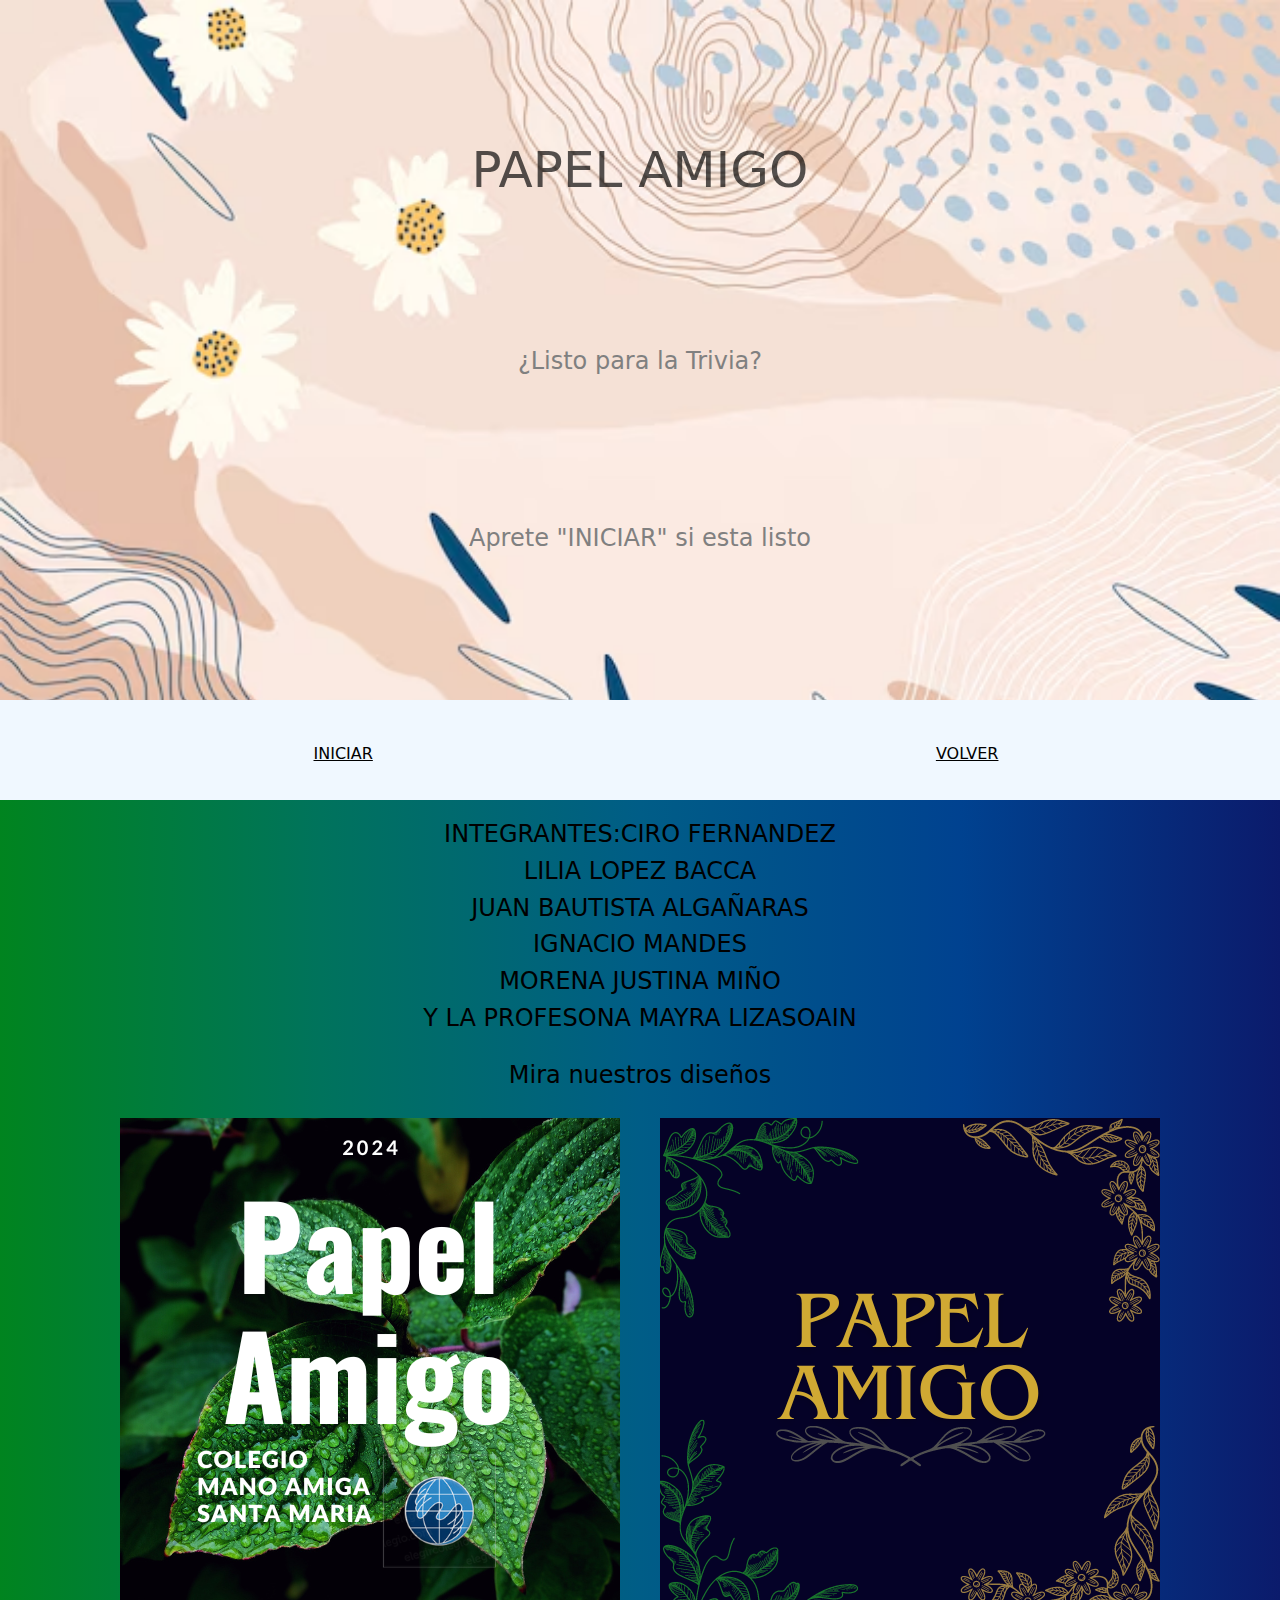
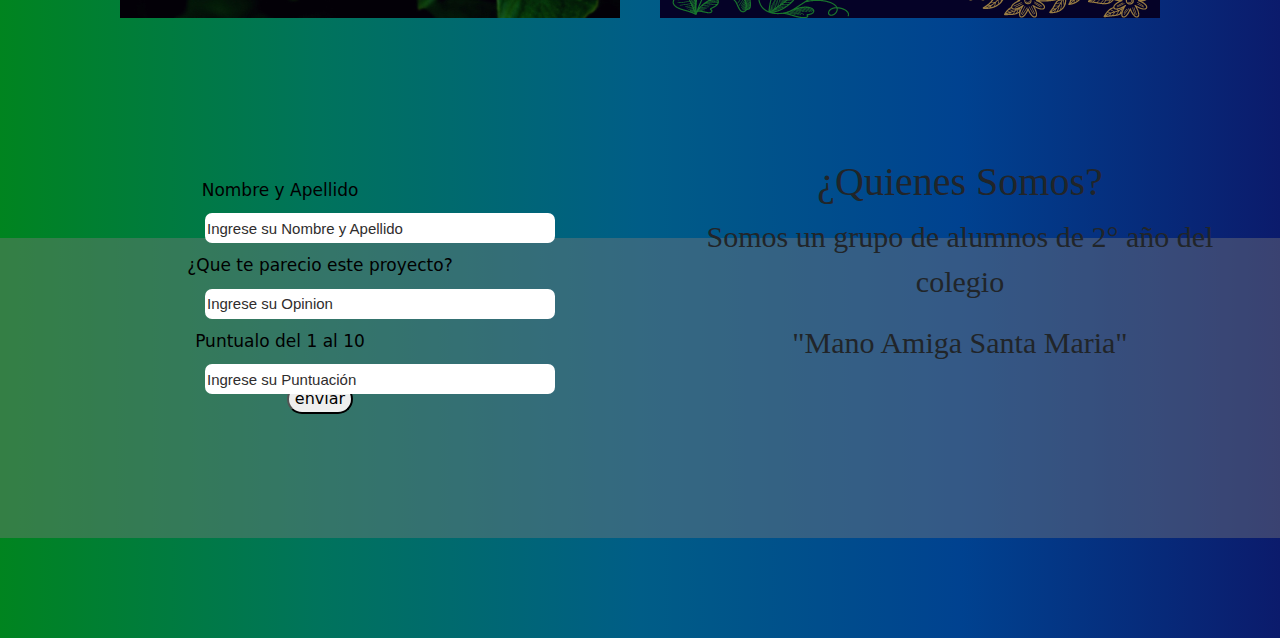
==== index.html @ 311c7568 "first commit" ====
<!DOCTYPE html>
<html lang="es_AR">
<head>
    <meta charset="UTF-8">
    <meta name="viport" content="width=device-width, initial-scale=1.0">

    <meta name="author" content="Ciro Fernandez, Mayra Lizasoain, Lilia Lopez Vaca ">

    <meta name="description" content="Papel Reciclado">

    <meta name="keywords" content="Feria de ciencias">

    

    <link rel="icon" type="imagen/x-icon" href="img/2.png">
    
    <title>Papel Reciclado</title>
    <link href="https://cdn.jsdelivr.net/npm/bootstrap@5.3.3/dist/css/bootstrap.min.css" rel="stylesheet" integrity="sha384-QWTKZyjpPEjISv5WaRU9OFeRpok6YctnYmDr5pNlyT2bRjXh0JMhjY6hW+ALEwIH" crossorigin="anonymous">
    <link rel="stylesheet" type="text/css" href="estilo.css">
</head>
<body>
 <header>
     <h1>PAPEL AMIGO</h1>
     <h2>¿Listo para la Trivia?</h2>
     <h2>Aprete "INICIAR" si esta listo</h2>
    </header>
     <nav>
         <ul>
           <li><a href="trivia.html" target="blank">INICIAR</a></li> 
           <li><a href="index.html" target="blank">VOLVER</a></li> 
         </ul>
     </nav>
     <div>
        <h2>INTEGRANTES:CIRO FERNANDEZ</h2>
        <h2>LILIA LOPEZ BACCA</h2>
        <h2>JUAN BAUTISTA ALGAÑARAS</h2>
        <h2>IGNACIO MANDES</h2>
        <h2>MORENA JUSTINA MIÑO</h2>
        <h2> Y LA PROFESONA MAYRA LIZASOAIN</h2>
    </div>
     <h2>Mira nuestros diseños</h2>
     <section>
        <div>
            <img src="img/1.png" width="500">
        </div>
        
        <div>
            <img src="img/2.png">           
        </div>
            
    </section>

 
    <footer>

        <div class="pepe">
            <label class="text-label">Nombre y Apellido</label>
            <input type="text" placeholder="Ingrese su Nombre y Apellido" id="nombre">
            <label>¿Que te parecio este proyecto?</label>
            <input type="text" placeholder="Ingrese su Opinion" id="opinion">
            <label class="text-label">Puntualo del 1 al 10</label>
            <input type="number" placeholder="Ingrese su Puntuación" id="puntuacion">
            <button onclick="enviar()">enviar</button>
           <div id="boxdato">
            
           </div>
        </div>
        <div class="info">
                <h3>¿Quienes Somos?</h3>
                <p>Somos un grupo de alumnos de 2° año del colegio</p>
                <p>"Mano Amiga Santa Maria"</p>
        </div>


    </footer>
        <script src="javvaindex.js"></script>
         <script src="https://cdn.jsdelivr.net/npm/bootstrap@5.3.3/dist/js/bootstrap.bundle.min.js" integrity="sha384-YvpcrYf0tY3lHB60NNkmXc5s9fDVZLESaAA55NDzOxhy9GkcIdslK1eN7N6jIeHz" crossorigin="anonymous"></script>
</body>
</html>
---- estilo.css ----
* {
  margin: 0px;
}

section {
  display: grid;
  grid-template-columns: 1fr 1fr;
}

nav {
  display: flex;
  flex-direction: row;
  flex-wrap: nowrap;
  align-content: center;
  justify-content: space-around;
  height: 100px;
  flex-direction: column;
  background-color: aliceblue;
}

ul {
  display: flex;
  flex-direction: row;
  justify-content: space-around
}

li {
  display: flex;
  padding: 10px;
  list-style: none;
  height: 60px;
  position: relative;
  top: 20px;
}

header {
  display: flex;
  flex-direction: column;
  align-items: center;
  background-color: #95eb77;
  height: 700px;
  justify-content: space-evenly;
  background-image: url(img/fondo.png);
  background-repeat: no-repeat;
  background-size: cover;
}

body {

  background-image: linear-gradient(to right, #00841f, #00735c, #005d87, #004290, #0b1b6c);
  height: 10px;
}

h1 {
  color: rgba(0, 0, 0, 0.671);
  /* verde medio para encabezados */
  font-size: 50px;
}

p {
  font-size: 20px;


}

a {
  color: black;
  /* azul claro para enlaces */
}

.button {
  background-color: #03A9F4;
  /* azul claro para botones */

}

button {
  border-radius: 20px;

}

body header h2 {
  color: gray;
}

div {
  padding: 10px;
  text-align: center;
  padding: 20px;

}

footer  {
  display: grid;
  grid-template-columns:1fr 1fr ;
  background-color: #7d7a7a6b;
  height: 300px;
  text-align: center;
  align-content: center;
  position: relative;
  top: 200px;
}




input {
  position: relative;
  top: 10px;
  left: 60px;
  border: none;
  border-radius: 7px;
  width: 350px;
  height: 30px;
}

input::placeholder {
  font-size: 15px;
  color: #2f2d2d;
  font-family: Arial, Helvetica, sans-serif;
}

.info {

  font-family: Cambria, Cochin, Georgia, Times, 'Times New Roman', serif;
}

.info h3 {
  font-size: 40px;
}

.info p {
  font-size: 30px;
}

.text-label {
  position: relative;
  left: -40px;
}


label {
  color: #000;
  padding-top: 20px;
  font-size: 17px;
}

div h2 {
  color: #000;
}

section h2 {
  text-align: center;


}

section {
  display: flex;
  flex-direction: column 1fr 1fr;
  justify-content: center;

}
.pepe{
  display: flex;
  flex-direction: column;
  align-items: center;
  height: 500px;
}

body h2 {
  text-align: center;
  color: #000;
  font-size: x-large;
}
div h2{
  text-align: center;
}
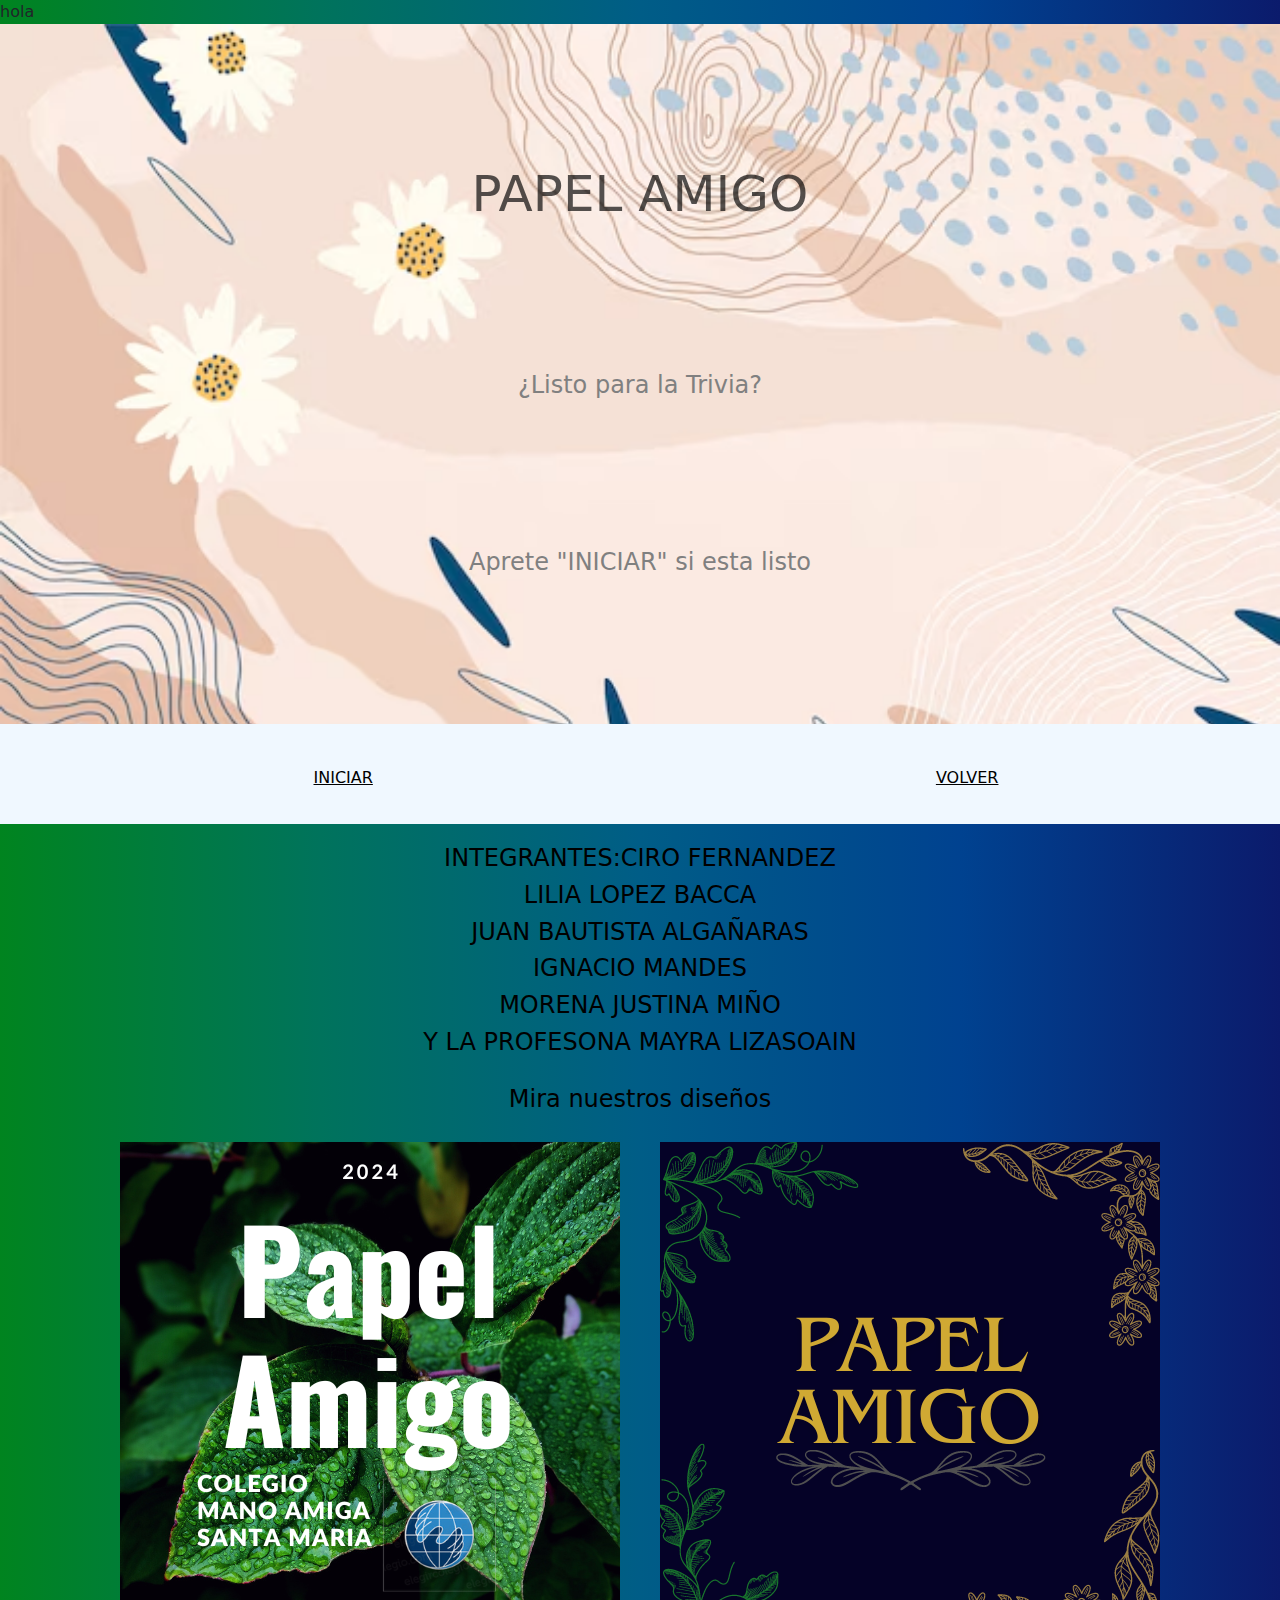
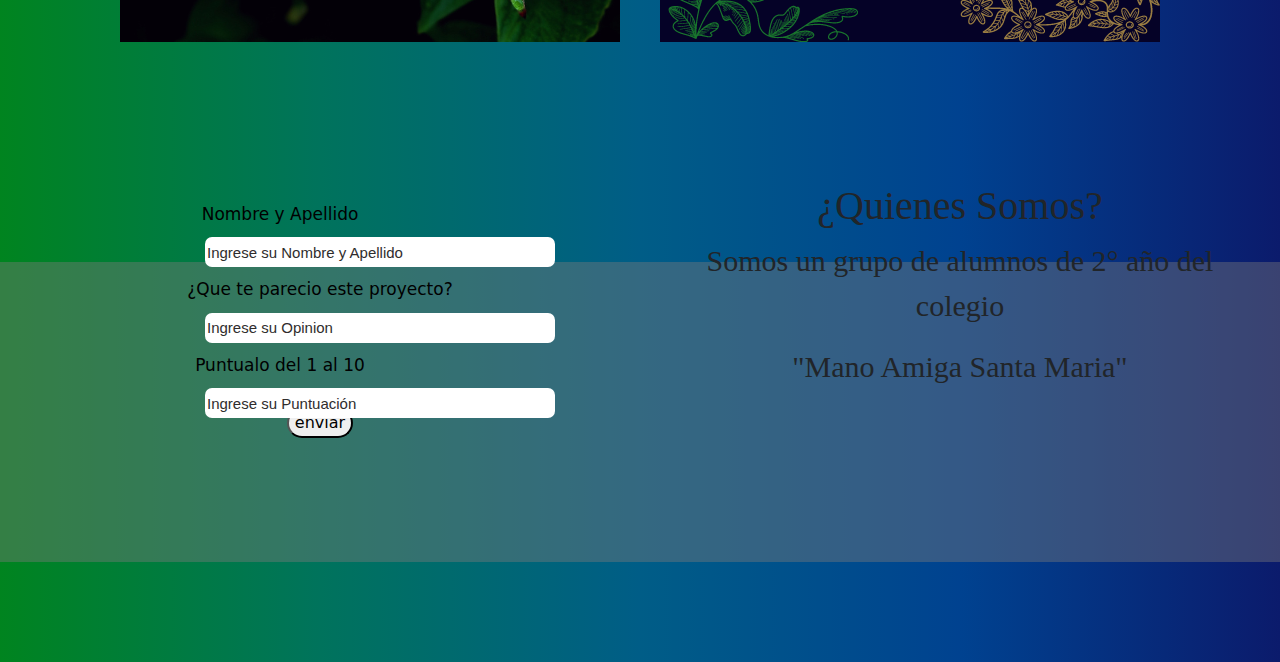
==== commit ef25d4d7: "first commit" ====
--- a/index.html
+++ b/index.html
@@ -9,6 +9,7 @@
     <meta name="description" content="Papel Reciclado">
 
     <meta name="keywords" content="Feria de ciencias">
+    hola
 
     
 
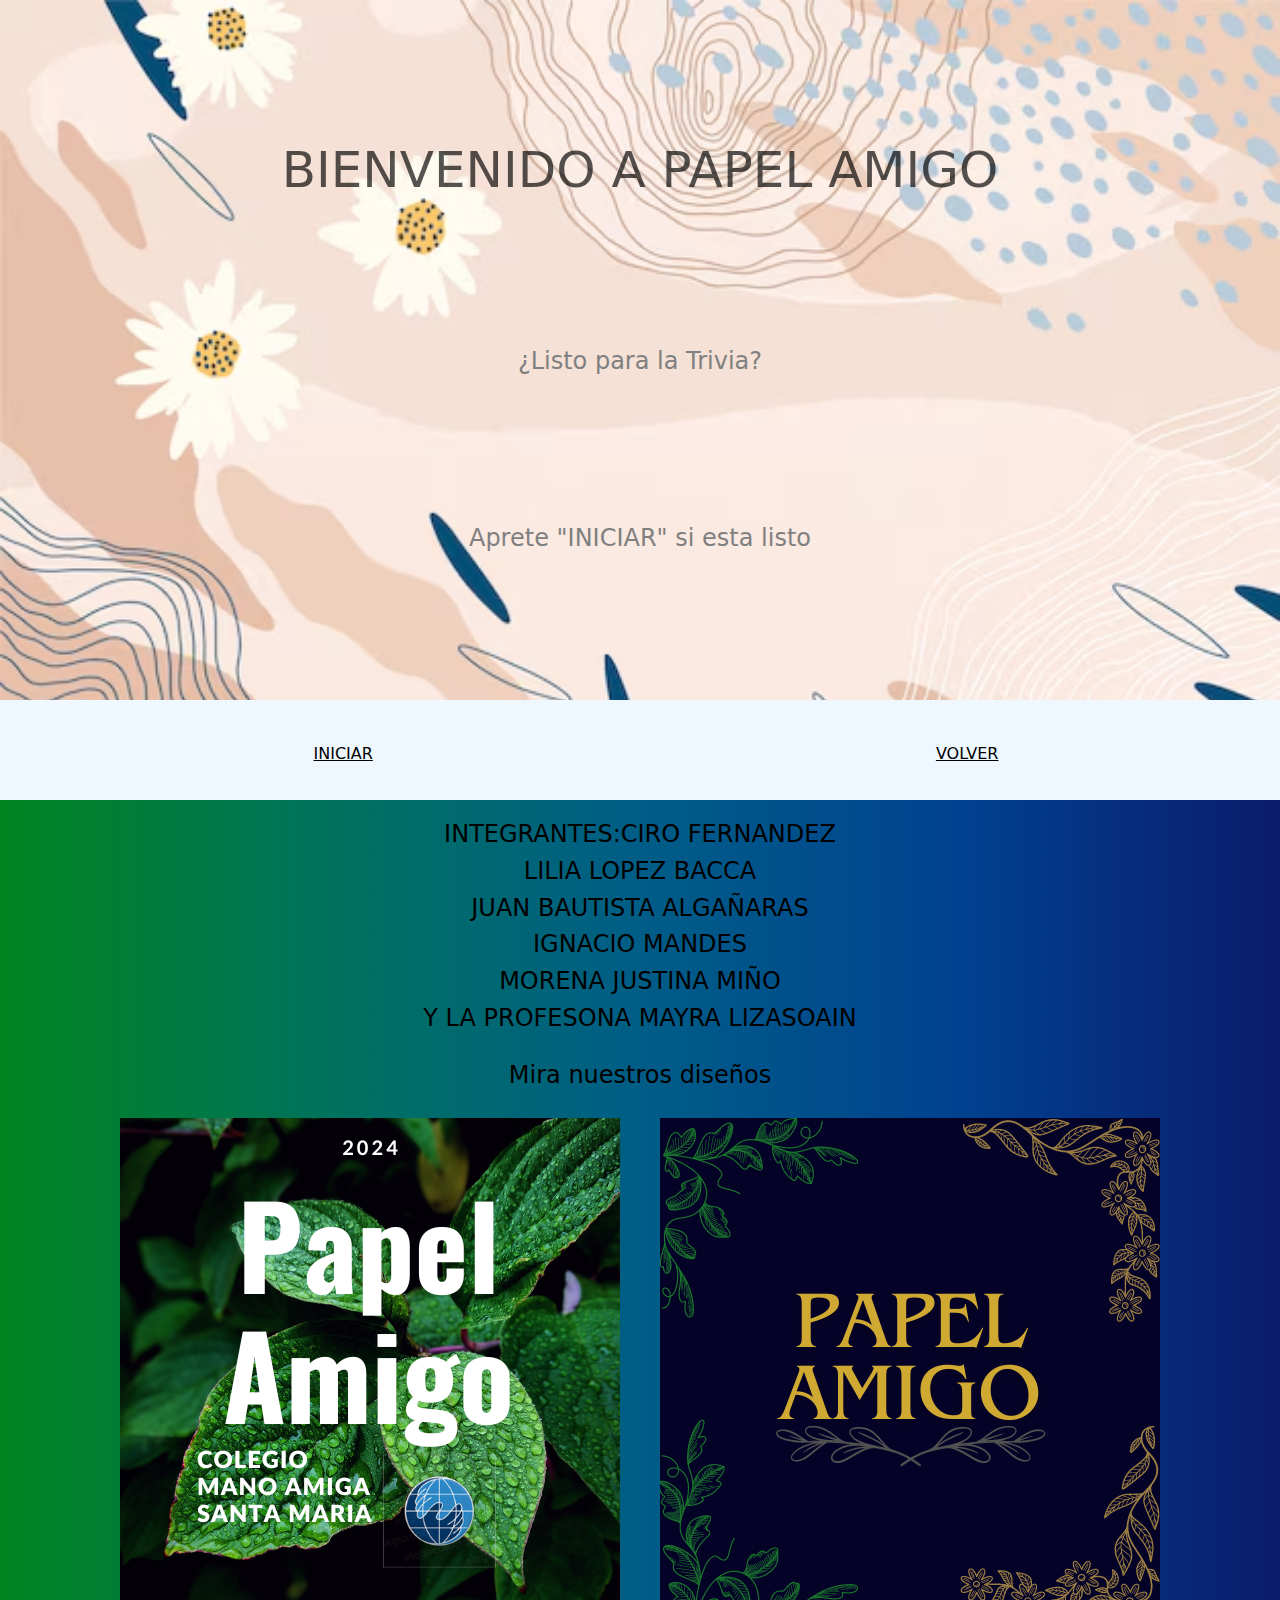
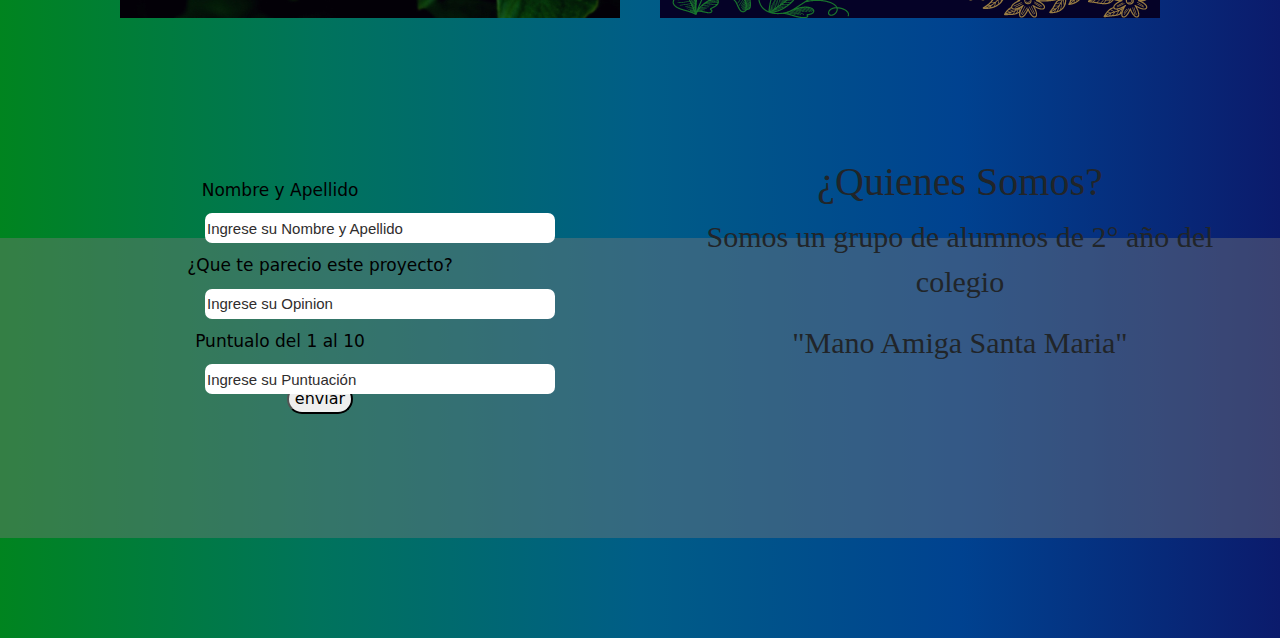
==== commit 6732b9ea: "agrege un bienvenidos" ====
--- a/index.html
+++ b/index.html
@@ -9,7 +9,6 @@
     <meta name="description" content="Papel Reciclado">
 
     <meta name="keywords" content="Feria de ciencias">
-    hola
 
     
 
@@ -21,7 +20,7 @@
 </head>
 <body>
  <header>
-     <h1>PAPEL AMIGO</h1>
+     <h1>BIENVENIDO A PAPEL AMIGO</h1> 
      <h2>¿Listo para la Trivia?</h2>
      <h2>Aprete "INICIAR" si esta listo</h2>
     </header>
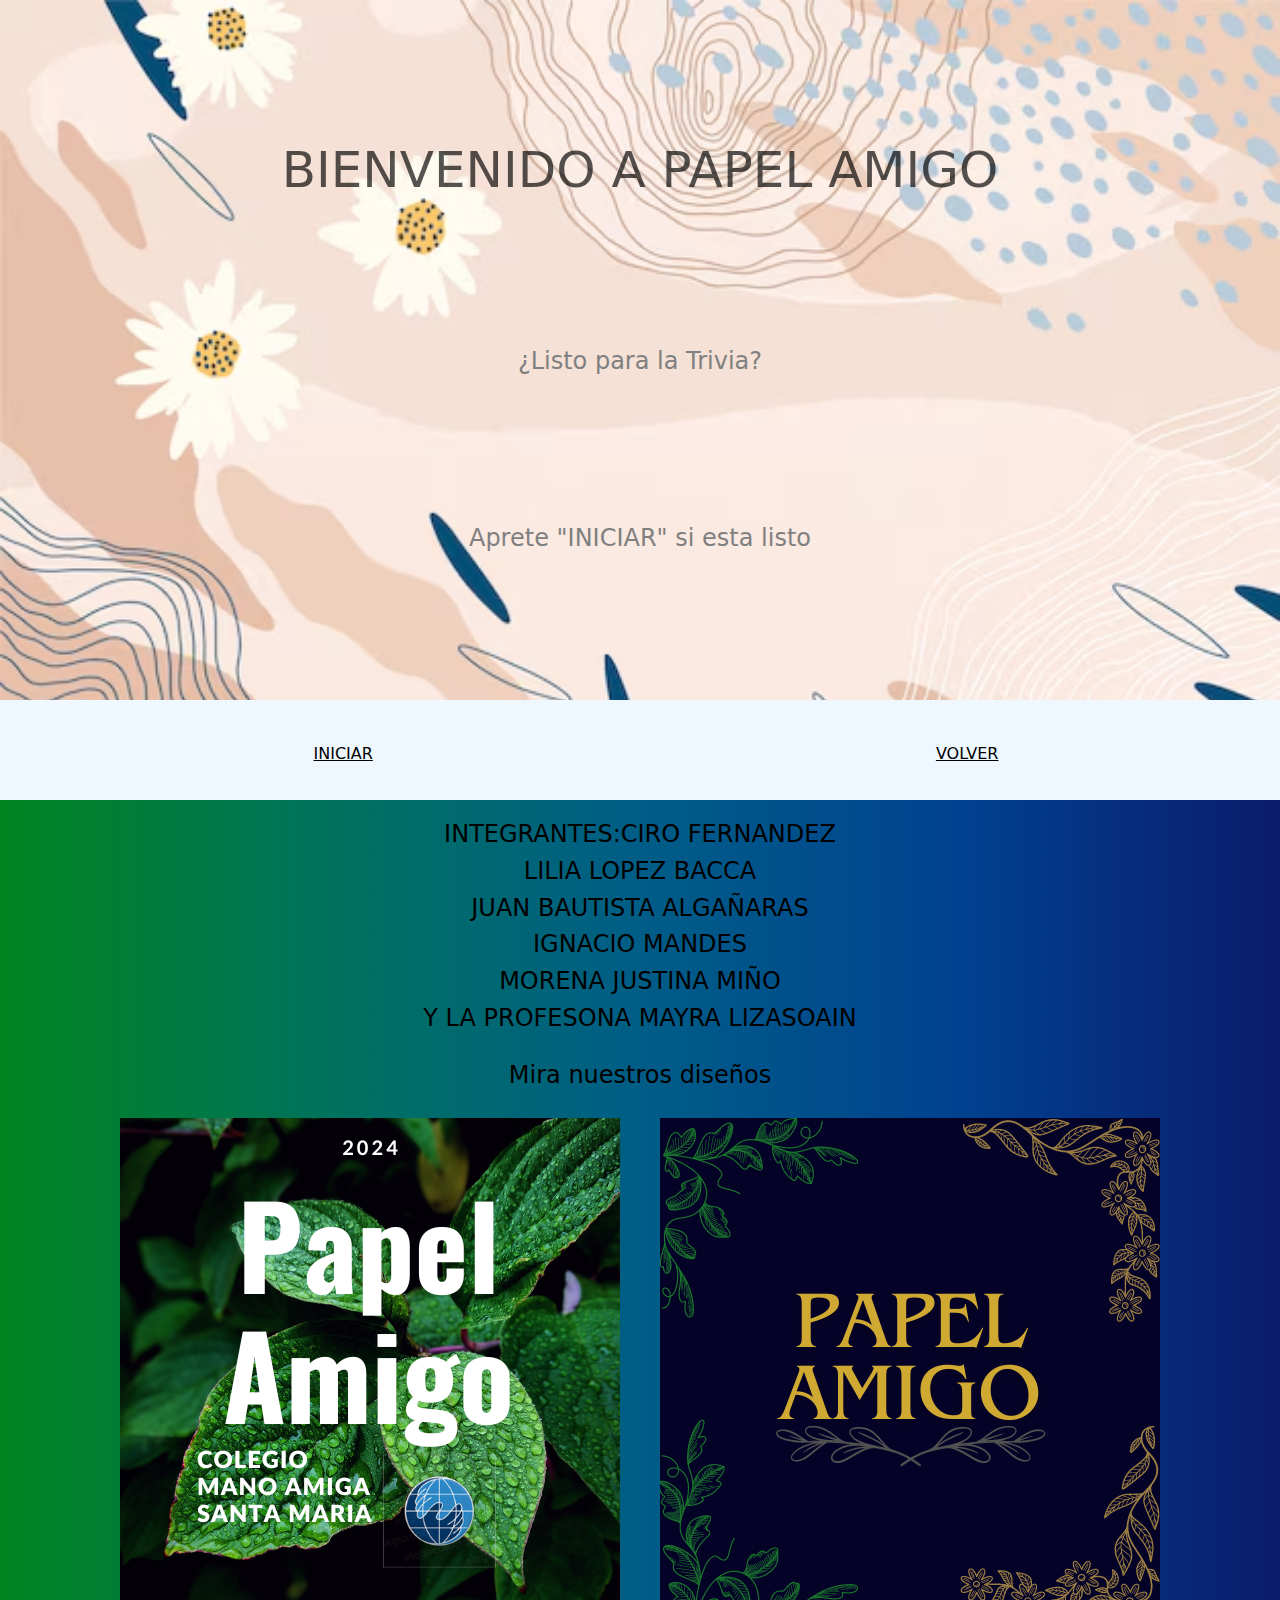
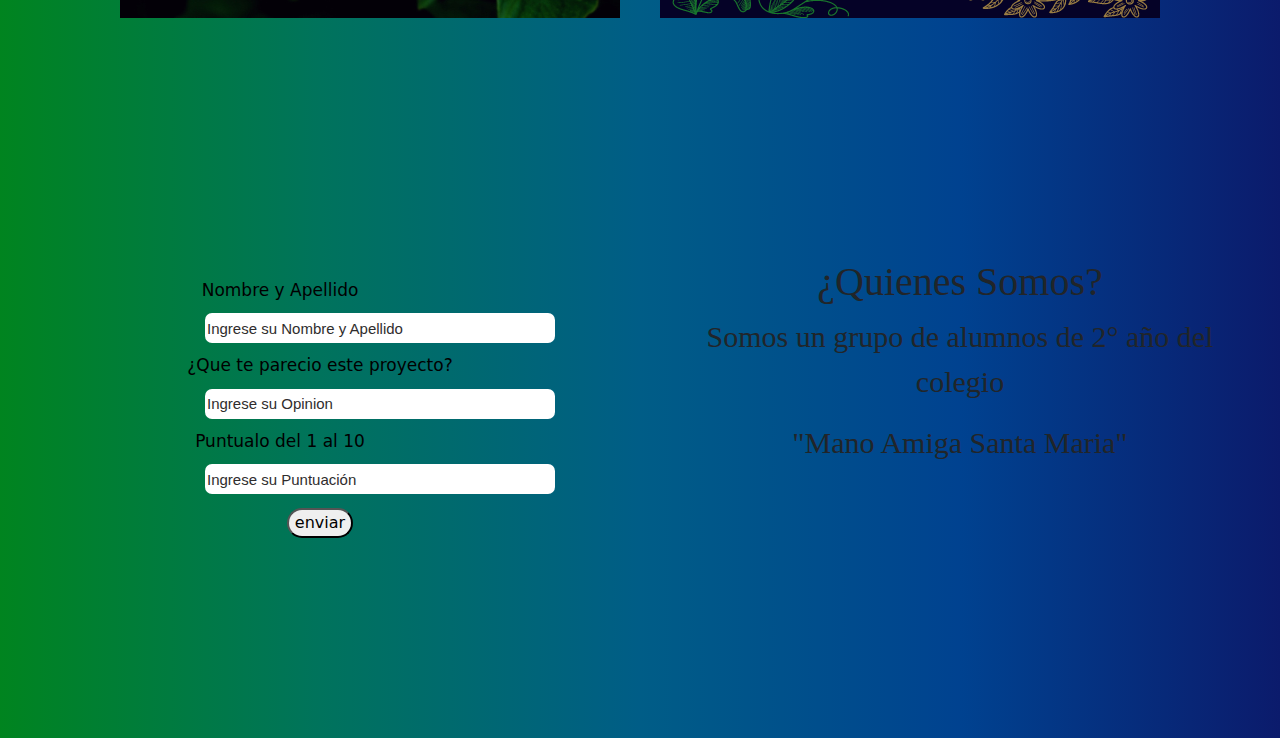
==== commit 5cdd3a4f: "agrege un bienvenidos" ====
--- a/index.html
+++ b/index.html
@@ -60,6 +60,7 @@
             <input type="text" placeholder="Ingrese su Opinion" id="opinion">
             <label class="text-label">Puntualo del 1 al 10</label>
             <input type="number" placeholder="Ingrese su Puntuación" id="puntuacion">
+            <br>
             <button onclick="enviar()">enviar</button>
            <div id="boxdato">
             
--- a/estilo.css
+++ b/estilo.css
@@ -93,8 +93,6 @@
 footer  {
   display: grid;
   grid-template-columns:1fr 1fr ;
-  background-color: #7d7a7a6b;
-  height: 300px;
   text-align: center;
   align-content: center;
   position: relative;
